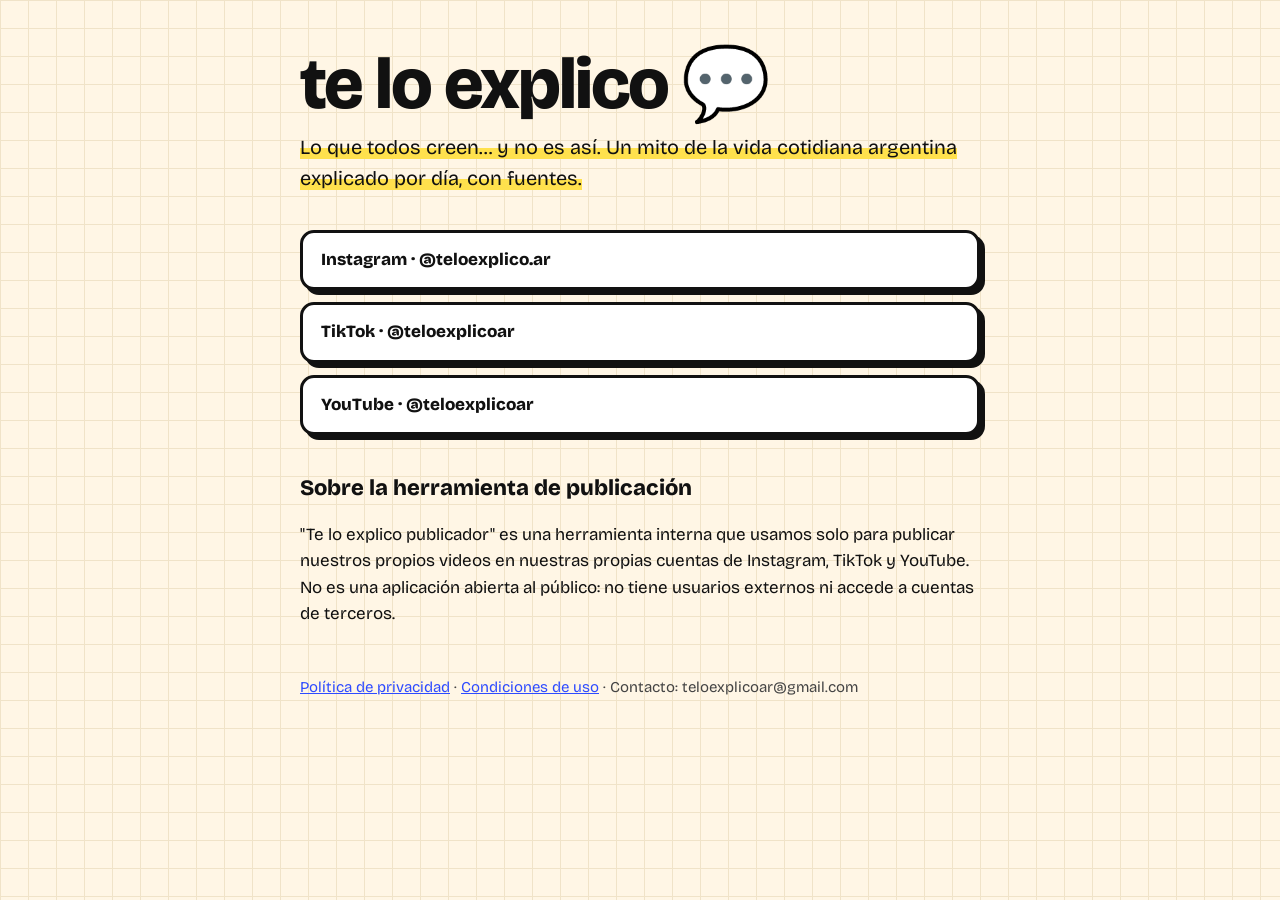
==== index.html @ 2c6506c1 "Web de Te lo explico: inicio, política de privacidad y condiciones de uso Co-Authored-By: Claude Opu" ====
<!doctype html>
<html lang="es">
<head>
<meta charset="utf-8">
<meta name="viewport" content="width=device-width, initial-scale=1">
<title>Te lo explico</title>
<meta name="description" content="Te lo explico: un mito de la vida cotidiana argentina explicado por día, con fuentes.">
<link rel="preconnect" href="https://fonts.googleapis.com">
<link href="https://fonts.googleapis.com/css2?family=Bricolage+Grotesque:opsz,wght@12..96,500;12..96,800&display=swap" rel="stylesheet">
<link rel="stylesheet" href="estilo.css">
</head>
<body>
<main>
  <h1>te lo explico <span class="burbuja">💬</span></h1>
  <p class="bajada">Lo que todos creen… y no es así. Un mito de la vida cotidiana argentina explicado por día, con fuentes.</p>
  <section class="redes">
    <a href="https://www.instagram.com/teloexplico.ar/">Instagram · @teloexplico.ar</a>
    <a href="https://www.tiktok.com/@teloexplicoar">TikTok · @teloexplicoar</a>
    <a href="https://www.youtube.com/@teloexplicoar">YouTube · @teloexplicoar</a>
  </section>
  <section>
    <h2>Sobre la herramienta de publicación</h2>
    <p>"Te lo explico publicador" es una herramienta interna que usamos solo para publicar nuestros propios videos en nuestras propias cuentas de Instagram, TikTok y YouTube. No es una aplicación abierta al público: no tiene usuarios externos ni accede a cuentas de terceros.</p>
  </section>
  <footer>
    <a href="privacidad.html">Política de privacidad</a> · <a href="terminos.html">Condiciones de uso</a> · Contacto: teloexplicoar@gmail.com
  </footer>
</main>
</body>
</html>
---- estilo.css ----
:root { --papel: #FFF6E5; --cuadricula: #F0E3C8; --tinta: #111; --azul: #2E4BFF; --amarillo: #FFE14D; }
* { box-sizing: border-box; }
body {
  margin: 0; color: var(--tinta); font: 17px/1.55 "Bricolage Grotesque", system-ui, sans-serif;
  background-color: var(--papel);
  background-image: linear-gradient(var(--cuadricula) 1px, transparent 1px), linear-gradient(90deg, var(--cuadricula) 1px, transparent 1px);
  background-size: 28px 28px;
}
main { max-width: 720px; margin: 0 auto; padding: 48px 20px 64px; }
h1 { font-weight: 800; font-size: clamp(40px, 9vw, 72px); letter-spacing: -2px; margin: 0 0 12px; line-height: 1; }
.legal h1 { font-size: clamp(32px, 6vw, 44px); }
h2 { font-weight: 800; font-size: 22px; margin: 32px 0 8px; }
.bajada { font-size: 20px; background: linear-gradient(transparent 55%, var(--amarillo) 55%); display: inline; }
.fecha { color: #555; }
a { color: var(--azul); }
.redes { display: flex; flex-direction: column; gap: 12px; margin: 36px 0; }
.redes a {
  display: block; background: #fff; color: var(--tinta); text-decoration: none; font-weight: 800;
  border: 3px solid var(--tinta); border-radius: 14px; box-shadow: 5px 5px 0 var(--tinta); padding: 14px 18px;
}
section p, .legal p, .legal li { max-width: 65ch; }
footer { margin-top: 48px; font-size: 15px; color: #444; }
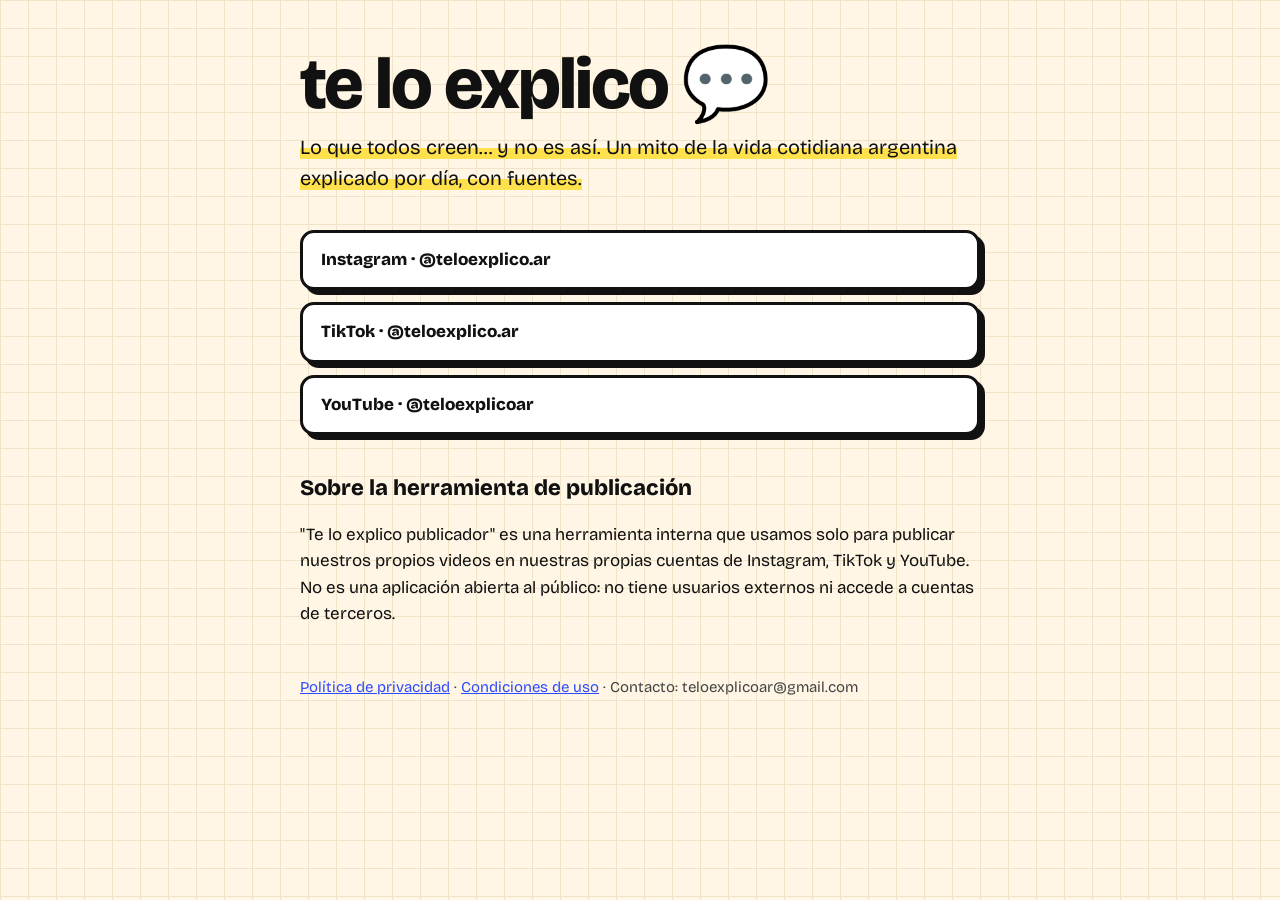
==== commit 10508674: "TikTok es @teloexplico.ar (igual que Instagram); solo YouTube va sin punto Co-Authored-By: Claude Op" ====
--- a/index.html
+++ b/index.html
@@ -15,7 +15,7 @@
   <p class="bajada">Lo que todos creen… y no es así. Un mito de la vida cotidiana argentina explicado por día, con fuentes.</p>
   <section class="redes">
     <a href="https://www.instagram.com/teloexplico.ar/">Instagram · @teloexplico.ar</a>
-    <a href="https://www.tiktok.com/@teloexplicoar">TikTok · @teloexplicoar</a>
+    <a href="https://www.tiktok.com/@teloexplico.ar">TikTok · @teloexplico.ar</a>
     <a href="https://www.youtube.com/@teloexplicoar">YouTube · @teloexplicoar</a>
   </section>
   <section>
